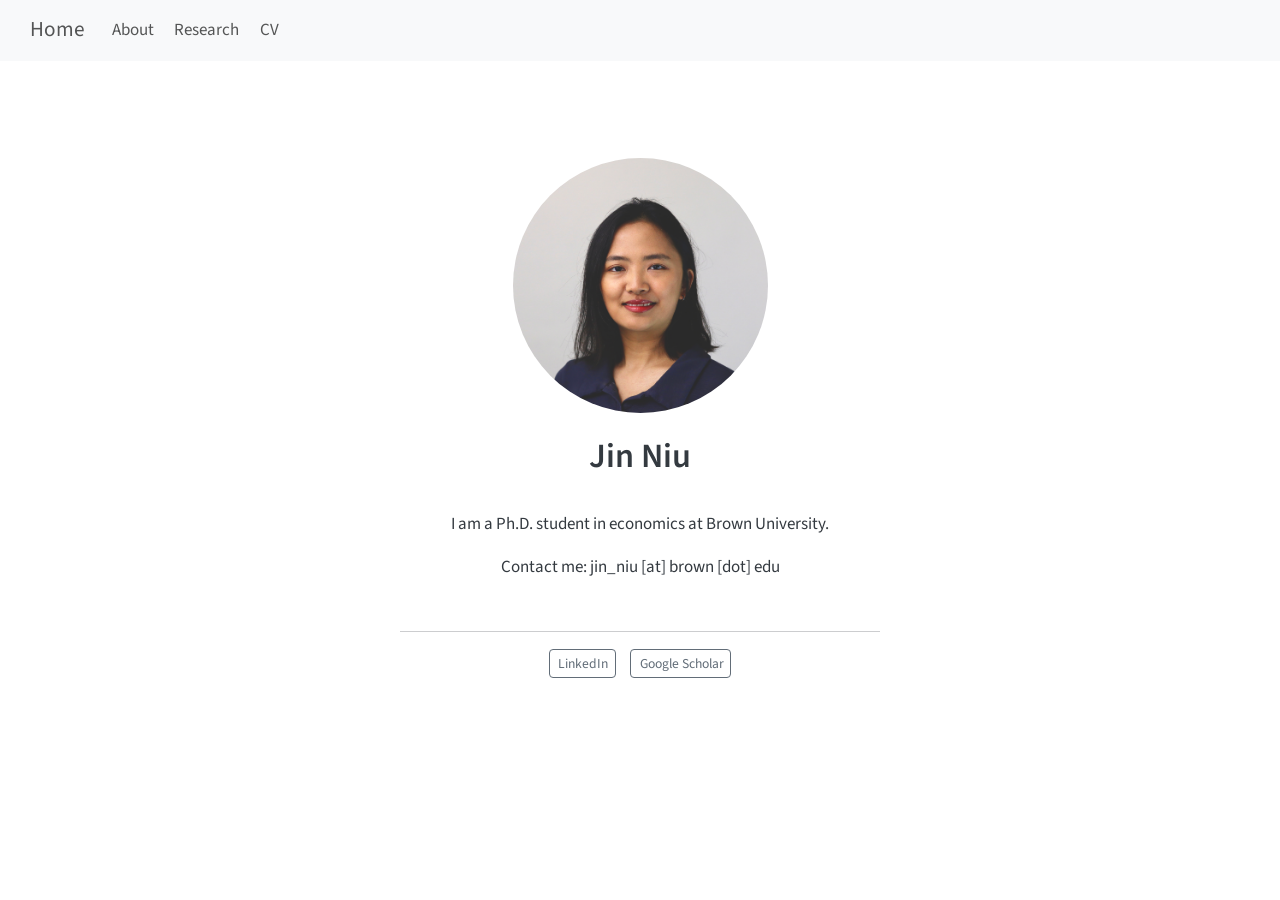
==== docs/index.html @ 079ee591 "manually added this one line into index.html of favicon" ====
<!DOCTYPE html>
<html xmlns="http://www.w3.org/1999/xhtml" lang="en" xml:lang="en"><head>

<meta charset="utf-8">
<meta name="generator" content="quarto-1.4.551">

<meta name="viewport" content="width=device-width, initial-scale=1.0, user-scalable=yes">


<title>Home - Jin Niu</title>
<style>
code{white-space: pre-wrap;}
span.smallcaps{font-variant: small-caps;}
div.columns{display: flex; gap: min(4vw, 1.5em);}
div.column{flex: auto; overflow-x: auto;}
div.hanging-indent{margin-left: 1.5em; text-indent: -1.5em;}
ul.task-list{list-style: none;}
ul.task-list li input[type="checkbox"] {
  width: 0.8em;
  margin: 0 0.8em 0.2em -1em; /* quarto-specific, see https://github.com/quarto-dev/quarto-cli/issues/4556 */ 
  vertical-align: middle;
}
</style>


<script src="site_libs/quarto-nav/quarto-nav.js"></script>
<script src="site_libs/quarto-nav/headroom.min.js"></script>
<script src="site_libs/clipboard/clipboard.min.js"></script>
<script src="site_libs/quarto-search/autocomplete.umd.js"></script>
<script src="site_libs/quarto-search/fuse.min.js"></script>
<script src="site_libs/quarto-search/quarto-search.js"></script>
<meta name="quarto:offset" content="./">
<link href="./favicon.png" rel="icon" type="image/png">
<script src="site_libs/quarto-html/quarto.js"></script>
<script src="site_libs/quarto-html/popper.min.js"></script>
<script src="site_libs/quarto-html/tippy.umd.min.js"></script>
<link href="site_libs/quarto-html/tippy.css" rel="stylesheet">
<link href="site_libs/quarto-html/quarto-syntax-highlighting.css" rel="stylesheet" id="quarto-text-highlighting-styles">
<script src="site_libs/bootstrap/bootstrap.min.js"></script>
<link href="site_libs/bootstrap/bootstrap-icons.css" rel="stylesheet">
<link href="site_libs/bootstrap/bootstrap.min.css" rel="stylesheet" id="quarto-bootstrap" data-mode="light">
<script id="quarto-search-options" type="application/json">{
  "location": "navbar",
  "copy-button": false,
  "collapse-after": 3,
  "panel-placement": "end",
  "type": "overlay",
  "limit": 50,
  "keyboard-shortcut": [
    "f",
    "/",
    "s"
  ],
  "show-item-context": false,
  "language": {
    "search-no-results-text": "No results",
    "search-matching-documents-text": "matching documents",
    "search-copy-link-title": "Copy link to search",
    "search-hide-matches-text": "Hide additional matches",
    "search-more-match-text": "more match in this document",
    "search-more-matches-text": "more matches in this document",
    "search-clear-button-title": "Clear",
    "search-text-placeholder": "",
    "search-detached-cancel-button-title": "Cancel",
    "search-submit-button-title": "Submit",
    "search-label": "Search"
  }
}</script>


<link rel="stylesheet" href="styles.css">
</head>

<body class="nav-fixed fullcontent">

<div id="quarto-search-results"></div>
  <header id="quarto-header" class="headroom fixed-top">
    <nav class="navbar navbar-expand-lg " data-bs-theme="dark">
      <div class="navbar-container container-fluid">
      <div class="navbar-brand-container mx-auto">
    <a class="navbar-brand" href="./index.html">
    <span class="navbar-title">Home</span>
    </a>
  </div>
            <div id="quarto-search" class="" title="Search"></div>
          <button class="navbar-toggler" type="button" data-bs-toggle="collapse" data-bs-target="#navbarCollapse" aria-controls="navbarCollapse" aria-expanded="false" aria-label="Toggle navigation" onclick="if (window.quartoToggleHeadroom) { window.quartoToggleHeadroom(); }">
  <span class="navbar-toggler-icon"></span>
</button>
          <div class="collapse navbar-collapse" id="navbarCollapse">
            <ul class="navbar-nav navbar-nav-scroll me-auto">
  <li class="nav-item">
    <a class="nav-link" href="./about.html"> 
<span class="menu-text">About</span></a>
  </li>  
  <li class="nav-item">
    <a class="nav-link" href="./research/index.html"> 
<span class="menu-text">Research</span></a>
  </li>  
  <li class="nav-item">
    <a class="nav-link" href="./cv.pdf"> 
<span class="menu-text">CV</span></a>
  </li>  
</ul>
          </div> <!-- /navcollapse -->
          <div class="quarto-navbar-tools">
</div>
      </div> <!-- /container-fluid -->
    </nav>
</header>
<!-- content -->
<div id="quarto-content" class="quarto-container page-columns page-rows-contents page-layout-article page-navbar">
<!-- sidebar -->
<!-- margin-sidebar -->
    
<!-- main -->
<div class="quarto-about-jolla content">
  <img src="profile.jpg" class="about-image
  round " style="height: 15em; width: 15em;">
 <header id="title-block-header" class="quarto-title-block default">
<div class="quarto-title">
<h1 class="title">Jin Niu</h1>
</div>
<div class="quarto-title-meta">
  </div>
</header><main class="content" id="quarto-document-content">
<p>I am a Ph.D.&nbsp;student in economics at Brown University.</p>
<p>Contact me: jin_niu [at] brown [dot] edu</p>


</main> 
  <hr class="about-sep">
   <div class="about-links">
  <a href="https://www.linkedin.com/in/jin-niu-4111a5205/" class="about-link" rel="" target="">
    <i class="bi bi-linkedin"></i>
     <span class="about-link-text">LinkedIn</span>
  </a>
  <a href="https://scholar.google.com" class="about-link" rel="" target="">
    <i class="bi bi-google"></i>
     <span class="about-link-text">Google Scholar</span>
  </a>
</div>
</div>
 <!-- /main -->
<script id="quarto-html-after-body" type="application/javascript">
window.document.addEventListener("DOMContentLoaded", function (event) {
  const toggleBodyColorMode = (bsSheetEl) => {
    const mode = bsSheetEl.getAttribute("data-mode");
    const bodyEl = window.document.querySelector("body");
    if (mode === "dark") {
      bodyEl.classList.add("quarto-dark");
      bodyEl.classList.remove("quarto-light");
    } else {
      bodyEl.classList.add("quarto-light");
      bodyEl.classList.remove("quarto-dark");
    }
  }
  const toggleBodyColorPrimary = () => {
    const bsSheetEl = window.document.querySelector("link#quarto-bootstrap");
    if (bsSheetEl) {
      toggleBodyColorMode(bsSheetEl);
    }
  }
  toggleBodyColorPrimary();  
  const isCodeAnnotation = (el) => {
    for (const clz of el.classList) {
      if (clz.startsWith('code-annotation-')) {                     
        return true;
      }
    }
    return false;
  }
  const clipboard = new window.ClipboardJS('.code-copy-button', {
    text: function(trigger) {
      const codeEl = trigger.previousElementSibling.cloneNode(true);
      for (const childEl of codeEl.children) {
        if (isCodeAnnotation(childEl)) {
          childEl.remove();
        }
      }
      return codeEl.innerText;
    }
  });
  clipboard.on('success', function(e) {
    // button target
    const button = e.trigger;
    // don't keep focus
    button.blur();
    // flash "checked"
    button.classList.add('code-copy-button-checked');
    var currentTitle = button.getAttribute("title");
    button.setAttribute("title", "Copied!");
    let tooltip;
    if (window.bootstrap) {
      button.setAttribute("data-bs-toggle", "tooltip");
      button.setAttribute("data-bs-placement", "left");
      button.setAttribute("data-bs-title", "Copied!");
      tooltip = new bootstrap.Tooltip(button, 
        { trigger: "manual", 
          customClass: "code-copy-button-tooltip",
          offset: [0, -8]});
      tooltip.show();    
    }
    setTimeout(function() {
      if (tooltip) {
        tooltip.hide();
        button.removeAttribute("data-bs-title");
        button.removeAttribute("data-bs-toggle");
        button.removeAttribute("data-bs-placement");
      }
      button.setAttribute("title", currentTitle);
      button.classList.remove('code-copy-button-checked');
    }, 1000);
    // clear code selection
    e.clearSelection();
  });
    var localhostRegex = new RegExp(/^(?:http|https):\/\/localhost\:?[0-9]*\//);
    var mailtoRegex = new RegExp(/^mailto:/);
      var filterRegex = new RegExp('/' + window.location.host + '/');
    var isInternal = (href) => {
        return filterRegex.test(href) || localhostRegex.test(href) || mailtoRegex.test(href);
    }
    // Inspect non-navigation links and adorn them if external
 	var links = window.document.querySelectorAll('a[href]:not(.nav-link):not(.navbar-brand):not(.toc-action):not(.sidebar-link):not(.sidebar-item-toggle):not(.pagination-link):not(.no-external):not([aria-hidden]):not(.dropdown-item):not(.quarto-navigation-tool)');
    for (var i=0; i<links.length; i++) {
      const link = links[i];
      if (!isInternal(link.href)) {
        // undo the damage that might have been done by quarto-nav.js in the case of
        // links that we want to consider external
        if (link.dataset.originalHref !== undefined) {
          link.href = link.dataset.originalHref;
        }
      }
    }
  function tippyHover(el, contentFn, onTriggerFn, onUntriggerFn) {
    const config = {
      allowHTML: true,
      maxWidth: 500,
      delay: 100,
      arrow: false,
      appendTo: function(el) {
          return el.parentElement;
      },
      interactive: true,
      interactiveBorder: 10,
      theme: 'quarto',
      placement: 'bottom-start',
    };
    if (contentFn) {
      config.content = contentFn;
    }
    if (onTriggerFn) {
      config.onTrigger = onTriggerFn;
    }
    if (onUntriggerFn) {
      config.onUntrigger = onUntriggerFn;
    }
    window.tippy(el, config); 
  }
  const noterefs = window.document.querySelectorAll('a[role="doc-noteref"]');
  for (var i=0; i<noterefs.length; i++) {
    const ref = noterefs[i];
    tippyHover(ref, function() {
      // use id or data attribute instead here
      let href = ref.getAttribute('data-footnote-href') || ref.getAttribute('href');
      try { href = new URL(href).hash; } catch {}
      const id = href.replace(/^#\/?/, "");
      const note = window.document.getElementById(id);
      if (note) {
        return note.innerHTML;
      } else {
        return "";
      }
    });
  }
  const xrefs = window.document.querySelectorAll('a.quarto-xref');
  const processXRef = (id, note) => {
    // Strip column container classes
    const stripColumnClz = (el) => {
      el.classList.remove("page-full", "page-columns");
      if (el.children) {
        for (const child of el.children) {
          stripColumnClz(child);
        }
      }
    }
    stripColumnClz(note)
    if (id === null || id.startsWith('sec-')) {
      // Special case sections, only their first couple elements
      const container = document.createElement("div");
      if (note.children && note.children.length > 2) {
        container.appendChild(note.children[0].cloneNode(true));
        for (let i = 1; i < note.children.length; i++) {
          const child = note.children[i];
          if (child.tagName === "P" && child.innerText === "") {
            continue;
          } else {
            container.appendChild(child.cloneNode(true));
            break;
          }
        }
        if (window.Quarto?.typesetMath) {
          window.Quarto.typesetMath(container);
        }
        return container.innerHTML
      } else {
        if (window.Quarto?.typesetMath) {
          window.Quarto.typesetMath(note);
        }
        return note.innerHTML;
      }
    } else {
      // Remove any anchor links if they are present
      const anchorLink = note.querySelector('a.anchorjs-link');
      if (anchorLink) {
        anchorLink.remove();
      }
      if (window.Quarto?.typesetMath) {
        window.Quarto.typesetMath(note);
      }
      // TODO in 1.5, we should make sure this works without a callout special case
      if (note.classList.contains("callout")) {
        return note.outerHTML;
      } else {
        return note.innerHTML;
      }
    }
  }
  for (var i=0; i<xrefs.length; i++) {
    const xref = xrefs[i];
    tippyHover(xref, undefined, function(instance) {
      instance.disable();
      let url = xref.getAttribute('href');
      let hash = undefined; 
      if (url.startsWith('#')) {
        hash = url;
      } else {
        try { hash = new URL(url).hash; } catch {}
      }
      if (hash) {
        const id = hash.replace(/^#\/?/, "");
        const note = window.document.getElementById(id);
        if (note !== null) {
          try {
            const html = processXRef(id, note.cloneNode(true));
            instance.setContent(html);
          } finally {
            instance.enable();
            instance.show();
          }
        } else {
          // See if we can fetch this
          fetch(url.split('#')[0])
          .then(res => res.text())
          .then(html => {
            const parser = new DOMParser();
            const htmlDoc = parser.parseFromString(html, "text/html");
            const note = htmlDoc.getElementById(id);
            if (note !== null) {
              const html = processXRef(id, note);
              instance.setContent(html);
            } 
          }).finally(() => {
            instance.enable();
            instance.show();
          });
        }
      } else {
        // See if we can fetch a full url (with no hash to target)
        // This is a special case and we should probably do some content thinning / targeting
        fetch(url)
        .then(res => res.text())
        .then(html => {
          const parser = new DOMParser();
          const htmlDoc = parser.parseFromString(html, "text/html");
          const note = htmlDoc.querySelector('main.content');
          if (note !== null) {
            // This should only happen for chapter cross references
            // (since there is no id in the URL)
            // remove the first header
            if (note.children.length > 0 && note.children[0].tagName === "HEADER") {
              note.children[0].remove();
            }
            const html = processXRef(null, note);
            instance.setContent(html);
          } 
        }).finally(() => {
          instance.enable();
          instance.show();
        });
      }
    }, function(instance) {
    });
  }
      let selectedAnnoteEl;
      const selectorForAnnotation = ( cell, annotation) => {
        let cellAttr = 'data-code-cell="' + cell + '"';
        let lineAttr = 'data-code-annotation="' +  annotation + '"';
        const selector = 'span[' + cellAttr + '][' + lineAttr + ']';
        return selector;
      }
      const selectCodeLines = (annoteEl) => {
        const doc = window.document;
        const targetCell = annoteEl.getAttribute("data-target-cell");
        const targetAnnotation = annoteEl.getAttribute("data-target-annotation");
        const annoteSpan = window.document.querySelector(selectorForAnnotation(targetCell, targetAnnotation));
        const lines = annoteSpan.getAttribute("data-code-lines").split(",");
        const lineIds = lines.map((line) => {
          return targetCell + "-" + line;
        })
        let top = null;
        let height = null;
        let parent = null;
        if (lineIds.length > 0) {
            //compute the position of the single el (top and bottom and make a div)
            const el = window.document.getElementById(lineIds[0]);
            top = el.offsetTop;
            height = el.offsetHeight;
            parent = el.parentElement.parentElement;
          if (lineIds.length > 1) {
            const lastEl = window.document.getElementById(lineIds[lineIds.length - 1]);
            const bottom = lastEl.offsetTop + lastEl.offsetHeight;
            height = bottom - top;
          }
          if (top !== null && height !== null && parent !== null) {
            // cook up a div (if necessary) and position it 
            let div = window.document.getElementById("code-annotation-line-highlight");
            if (div === null) {
              div = window.document.createElement("div");
              div.setAttribute("id", "code-annotation-line-highlight");
              div.style.position = 'absolute';
              parent.appendChild(div);
            }
            div.style.top = top - 2 + "px";
            div.style.height = height + 4 + "px";
            div.style.left = 0;
            let gutterDiv = window.document.getElementById("code-annotation-line-highlight-gutter");
            if (gutterDiv === null) {
              gutterDiv = window.document.createElement("div");
              gutterDiv.setAttribute("id", "code-annotation-line-highlight-gutter");
              gutterDiv.style.position = 'absolute';
              const codeCell = window.document.getElementById(targetCell);
              const gutter = codeCell.querySelector('.code-annotation-gutter');
              gutter.appendChild(gutterDiv);
            }
            gutterDiv.style.top = top - 2 + "px";
            gutterDiv.style.height = height + 4 + "px";
          }
          selectedAnnoteEl = annoteEl;
        }
      };
      const unselectCodeLines = () => {
        const elementsIds = ["code-annotation-line-highlight", "code-annotation-line-highlight-gutter"];
        elementsIds.forEach((elId) => {
          const div = window.document.getElementById(elId);
          if (div) {
            div.remove();
          }
        });
        selectedAnnoteEl = undefined;
      };
        // Handle positioning of the toggle
    window.addEventListener(
      "resize",
      throttle(() => {
        elRect = undefined;
        if (selectedAnnoteEl) {
          selectCodeLines(selectedAnnoteEl);
        }
      }, 10)
    );
    function throttle(fn, ms) {
    let throttle = false;
    let timer;
      return (...args) => {
        if(!throttle) { // first call gets through
            fn.apply(this, args);
            throttle = true;
        } else { // all the others get throttled
            if(timer) clearTimeout(timer); // cancel #2
            timer = setTimeout(() => {
              fn.apply(this, args);
              timer = throttle = false;
            }, ms);
        }
      };
    }
      // Attach click handler to the DT
      const annoteDls = window.document.querySelectorAll('dt[data-target-cell]');
      for (const annoteDlNode of annoteDls) {
        annoteDlNode.addEventListener('click', (event) => {
          const clickedEl = event.target;
          if (clickedEl !== selectedAnnoteEl) {
            unselectCodeLines();
            const activeEl = window.document.querySelector('dt[data-target-cell].code-annotation-active');
            if (activeEl) {
              activeEl.classList.remove('code-annotation-active');
            }
            selectCodeLines(clickedEl);
            clickedEl.classList.add('code-annotation-active');
          } else {
            // Unselect the line
            unselectCodeLines();
            clickedEl.classList.remove('code-annotation-active');
          }
        });
      }
  const findCites = (el) => {
    const parentEl = el.parentElement;
    if (parentEl) {
      const cites = parentEl.dataset.cites;
      if (cites) {
        return {
          el,
          cites: cites.split(' ')
        };
      } else {
        return findCites(el.parentElement)
      }
    } else {
      return undefined;
    }
  };
  var bibliorefs = window.document.querySelectorAll('a[role="doc-biblioref"]');
  for (var i=0; i<bibliorefs.length; i++) {
    const ref = bibliorefs[i];
    const citeInfo = findCites(ref);
    if (citeInfo) {
      tippyHover(citeInfo.el, function() {
        var popup = window.document.createElement('div');
        citeInfo.cites.forEach(function(cite) {
          var citeDiv = window.document.createElement('div');
          citeDiv.classList.add('hanging-indent');
          citeDiv.classList.add('csl-entry');
          var biblioDiv = window.document.getElementById('ref-' + cite);
          if (biblioDiv) {
            citeDiv.innerHTML = biblioDiv.innerHTML;
          }
          popup.appendChild(citeDiv);
        });
        return popup.innerHTML;
      });
    }
  }
});
</script>
</div> <!-- /content -->




</body></html>
---- docs/site_libs/quarto-html/tippy.css ----
.tippy-box[data-animation=fade][data-state=hidden]{opacity:0}[data-tippy-root]{max-width:calc(100vw - 10px)}.tippy-box{position:relative;background-color:#333;color:#fff;border-radius:4px;font-size:14px;line-height:1.4;white-space:normal;outline:0;transition-property:transform,visibility,opacity}.tippy-box[data-placement^=top]>.tippy-arrow{bottom:0}.tippy-box[data-placement^=top]>.tippy-arrow:before{bottom:-7px;left:0;border-width:8px 8px 0;border-top-color:initial;transform-origin:center top}.tippy-box[data-placement^=bottom]>.tippy-arrow{top:0}.tippy-box[data-placement^=bottom]>.tippy-arrow:before{top:-7px;left:0;border-width:0 8px 8px;border-bottom-color:initial;transform-origin:center bottom}.tippy-box[data-placement^=left]>.tippy-arrow{right:0}.tippy-box[data-placement^=left]>.tippy-arrow:before{border-width:8px 0 8px 8px;border-left-color:initial;right:-7px;transform-origin:center left}.tippy-box[data-placement^=right]>.tippy-arrow{left:0}.tippy-box[data-placement^=right]>.tippy-arrow:before{left:-7px;border-width:8px 8px 8px 0;border-right-color:initial;transform-origin:center right}.tippy-box[data-inertia][data-state=visible]{transition-timing-function:cubic-bezier(.54,1.5,.38,1.11)}.tippy-arrow{width:16px;height:16px;color:#333}.tippy-arrow:before{content:"";position:absolute;border-color:transparent;border-style:solid}.tippy-content{position:relative;padding:5px 9px;z-index:1}
---- docs/site_libs/quarto-html/quarto-syntax-highlighting.css ----
/* quarto syntax highlight colors */
:root {
  --quarto-hl-ot-color: #003B4F;
  --quarto-hl-at-color: #657422;
  --quarto-hl-ss-color: #20794D;
  --quarto-hl-an-color: #5E5E5E;
  --quarto-hl-fu-color: #4758AB;
  --quarto-hl-st-color: #20794D;
  --quarto-hl-cf-color: #003B4F;
  --quarto-hl-op-color: #5E5E5E;
  --quarto-hl-er-color: #AD0000;
  --quarto-hl-bn-color: #AD0000;
  --quarto-hl-al-color: #AD0000;
  --quarto-hl-va-color: #111111;
  --quarto-hl-bu-color: inherit;
  --quarto-hl-ex-color: inherit;
  --quarto-hl-pp-color: #AD0000;
  --quarto-hl-in-color: #5E5E5E;
  --quarto-hl-vs-color: #20794D;
  --quarto-hl-wa-color: #5E5E5E;
  --quarto-hl-do-color: #5E5E5E;
  --quarto-hl-im-color: #00769E;
  --quarto-hl-ch-color: #20794D;
  --quarto-hl-dt-color: #AD0000;
  --quarto-hl-fl-color: #AD0000;
  --quarto-hl-co-color: #5E5E5E;
  --quarto-hl-cv-color: #5E5E5E;
  --quarto-hl-cn-color: #8f5902;
  --quarto-hl-sc-color: #5E5E5E;
  --quarto-hl-dv-color: #AD0000;
  --quarto-hl-kw-color: #003B4F;
}

/* other quarto variables */
:root {
  --quarto-font-monospace: SFMono-Regular, Menlo, Monaco, Consolas, "Liberation Mono", "Courier New", monospace;
}

pre > code.sourceCode > span {
  color: #003B4F;
}

code span {
  color: #003B4F;
}

code.sourceCode > span {
  color: #003B4F;
}

div.sourceCode,
div.sourceCode pre.sourceCode {
  color: #003B4F;
}

code span.ot {
  color: #003B4F;
  font-style: inherit;
}

code span.at {
  color: #657422;
  font-style: inherit;
}

code span.ss {
  color: #20794D;
  font-style: inherit;
}

code span.an {
  color: #5E5E5E;
  font-style: inherit;
}

code span.fu {
  color: #4758AB;
  font-style: inherit;
}

code span.st {
  color: #20794D;
  font-style: inherit;
}

code span.cf {
  color: #003B4F;
  font-style: inherit;
}

code span.op {
  color: #5E5E5E;
  font-style: inherit;
}

code span.er {
  color: #AD0000;
  font-style: inherit;
}

code span.bn {
  color: #AD0000;
  font-style: inherit;
}

code span.al {
  color: #AD0000;
  font-style: inherit;
}

code span.va {
  color: #111111;
  font-style: inherit;
}

code span.bu {
  font-style: inherit;
}

code span.ex {
  font-style: inherit;
}

code span.pp {
  color: #AD0000;
  font-style: inherit;
}

code span.in {
  color: #5E5E5E;
  font-style: inherit;
}

code span.vs {
  color: #20794D;
  font-style: inherit;
}

code span.wa {
  color: #5E5E5E;
  font-style: italic;
}

code span.do {
  color: #5E5E5E;
  font-style: italic;
}

code span.im {
  color: #00769E;
  font-style: inherit;
}

code span.ch {
  color: #20794D;
  font-style: inherit;
}

code span.dt {
  color: #AD0000;
  font-style: inherit;
}

code span.fl {
  color: #AD0000;
  font-style: inherit;
}

code span.co {
  color: #5E5E5E;
  font-style: inherit;
}

code span.cv {
  color: #5E5E5E;
  font-style: italic;
}

code span.cn {
  color: #8f5902;
  font-style: inherit;
}

code span.sc {
  color: #5E5E5E;
  font-style: inherit;
}

code span.dv {
  color: #AD0000;
  font-style: inherit;
}

code span.kw {
  color: #003B4F;
  font-style: inherit;
}

.prevent-inlining {
  content: "</";
}

/*# sourceMappingURL=debc5d5d77c3f9108843748ff7464032.css.map */
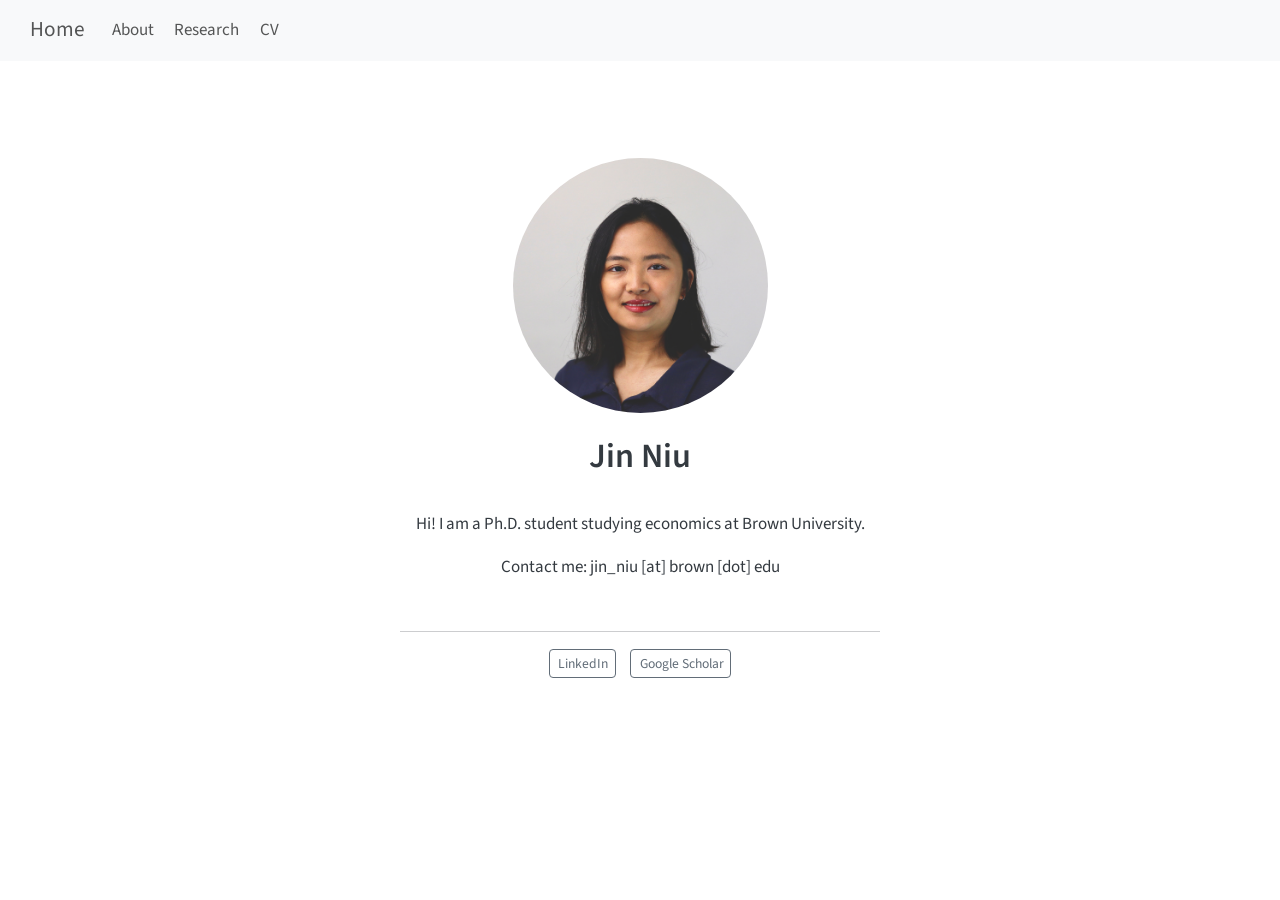
==== commit ae3ec5de: "Render site index" ====
--- a/docs/index.html
+++ b/docs/index.html
@@ -123,7 +123,7 @@
 <div class="quarto-title-meta">
   </div>
 </header><main class="content" id="quarto-document-content">
-<p>I am a Ph.D.&nbsp;student in economics at Brown University.</p>
+<p>Hi! I am a Ph.D.&nbsp;student studying economics at Brown University.</p>
 <p>Contact me: jin_niu [at] brown [dot] edu</p>
 
 
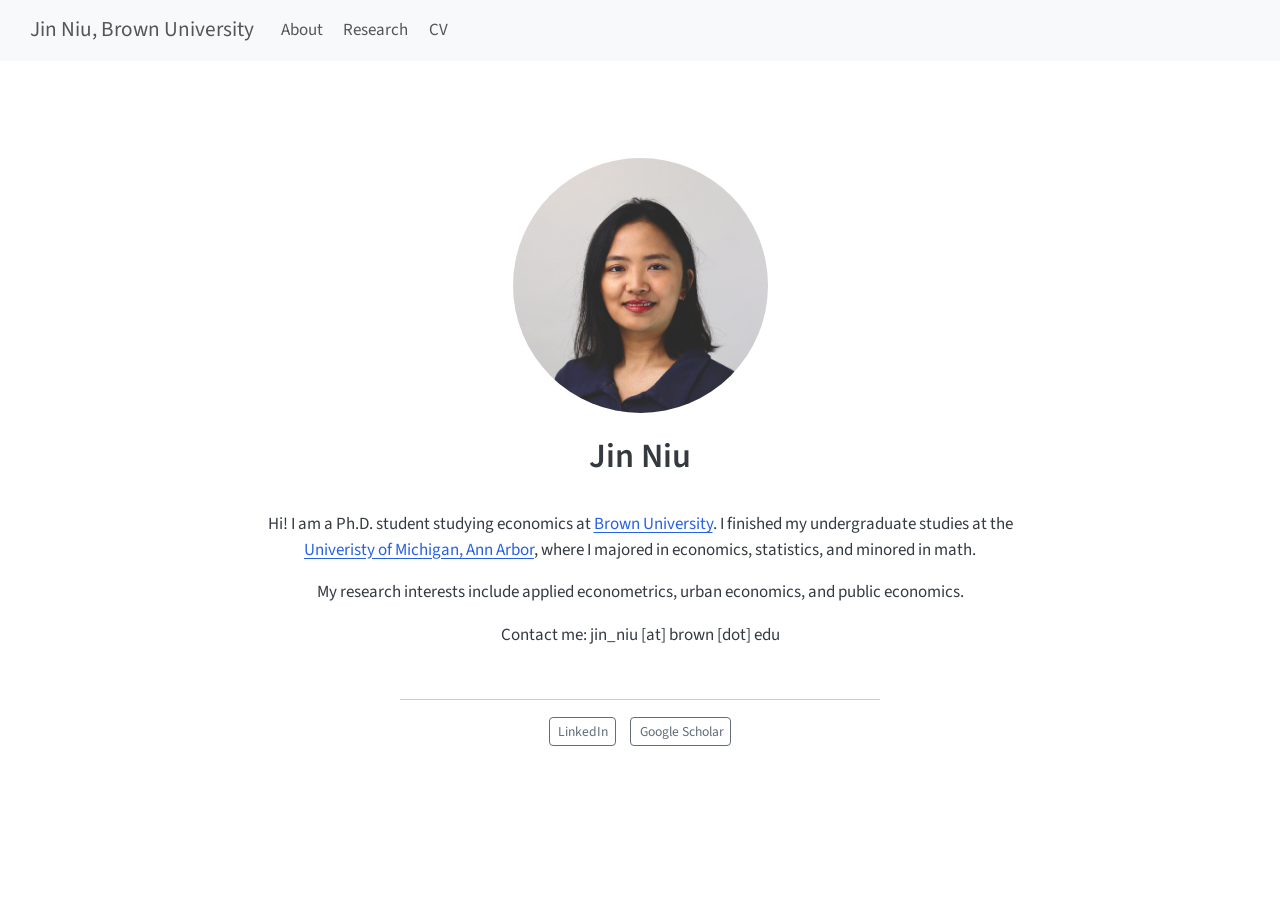
==== commit cee83b9a: "add google verification" ====
--- a/docs/index.html
+++ b/docs/index.html
@@ -7,7 +7,7 @@
 <meta name="viewport" content="width=device-width, initial-scale=1.0, user-scalable=yes">
 
 
-<title>Home - Jin Niu</title>
+<title>Jin Niu, Brown University - Jin Niu</title>
 <style>
 code{white-space: pre-wrap;}
 span.smallcaps{font-variant: small-caps;}
@@ -79,7 +79,7 @@
       <div class="navbar-container container-fluid">
       <div class="navbar-brand-container mx-auto">
     <a class="navbar-brand" href="./index.html">
-    <span class="navbar-title">Home</span>
+    <span class="navbar-title">Jin Niu, Brown University</span>
     </a>
   </div>
             <div id="quarto-search" class="" title="Search"></div>
@@ -97,7 +97,7 @@
 <span class="menu-text">Research</span></a>
   </li>  
   <li class="nav-item">
-    <a class="nav-link" href="./cv.pdf"> 
+    <a class="nav-link" href="./CV_Niu_2026.pdf"> 
 <span class="menu-text">CV</span></a>
   </li>  
 </ul>
@@ -123,7 +123,8 @@
 <div class="quarto-title-meta">
   </div>
 </header><main class="content" id="quarto-document-content">
-<p>Hi! I am a Ph.D.&nbsp;student studying economics at Brown University.</p>
+<p>Hi! I am a Ph.D.&nbsp;student studying economics at <a href="https://economics.brown.edu/">Brown University</a>. I finished my undergraduate studies at the <a href="https://umich.edu/">Univeristy of Michigan, Ann Arbor</a>, where I majored in economics, statistics, and minored in math.</p>
+<p>My research interests include applied econometrics, urban economics, and public economics.</p>
 <p>Contact me: jin_niu [at] brown [dot] edu</p>
 
 
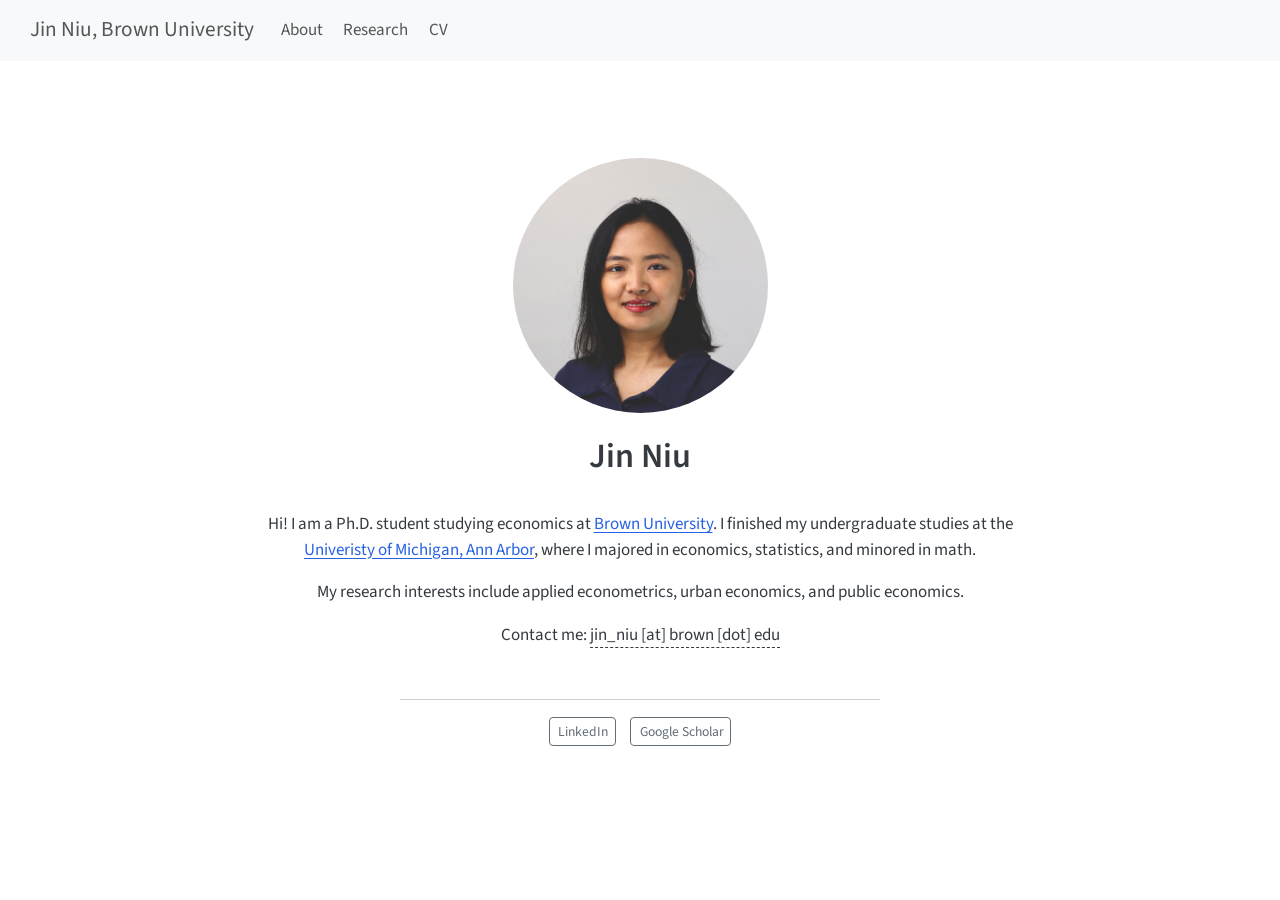
==== commit f56259f2: "added google scholar link, and copy on click for email" ====
--- a/docs/index.html
+++ b/docs/index.html
@@ -125,7 +125,7 @@
 </header><main class="content" id="quarto-document-content">
 <p>Hi! I am a Ph.D.&nbsp;student studying economics at <a href="https://economics.brown.edu/">Brown University</a>. I finished my undergraduate studies at the <a href="https://umich.edu/">Univeristy of Michigan, Ann Arbor</a>, where I majored in economics, statistics, and minored in math.</p>
 <p>My research interests include applied econometrics, urban economics, and public economics.</p>
-<p>Contact me: jin_niu [at] brown [dot] edu</p>
+<p>Contact me: <span class="copy-text" data-copy="jin_niu@brown.edu" title="Click to copy"> jin_niu [at] brown [dot] edu </span></p>
 
 
 </main> 
@@ -135,13 +135,25 @@
     <i class="bi bi-linkedin"></i>
      <span class="about-link-text">LinkedIn</span>
   </a>
-  <a href="https://scholar.google.com" class="about-link" rel="" target="">
+  <a href="https://scholar.google.com/citations?hl=en&amp;user=C0kCsrgAAAAJ" class="about-link" rel="" target="">
     <i class="bi bi-google"></i>
      <span class="about-link-text">Google Scholar</span>
   </a>
 </div>
 </div>
  <!-- /main -->
+<!-- copy-on-click for my email -->
+<script>
+document.querySelectorAll('.copy-text').forEach(el => {
+  el.addEventListener('click', () => {
+    const text = el.dataset.copy || el.textContent;
+    navigator.clipboard.writeText(text).then(() => {
+      el.classList.add('copied');
+      setTimeout(() => el.classList.remove('copied'), 2000);
+    });
+  });
+});
+</script>
 <script id="quarto-html-after-body" type="application/javascript">
 window.document.addEventListener("DOMContentLoaded", function (event) {
   const toggleBodyColorMode = (bsSheetEl) => {
--- a/docs/styles.css
+++ b/docs/styles.css
@@ -0,0 +1,17 @@
+/* css styles */
+
+/* for auto copy email address */
+/* for auto copy email address */
+.copy-text {
+  cursor: pointer;
+  border-bottom: 1px dashed currentColor;
+  transition: opacity 0.2s;
+}
+.copy-text:hover {
+  opacity: 0.7;
+}
+.copy-text.copied::after {
+  content: " ✓ copied!";
+  font-size: 0.85em;
+  color: green;
+}
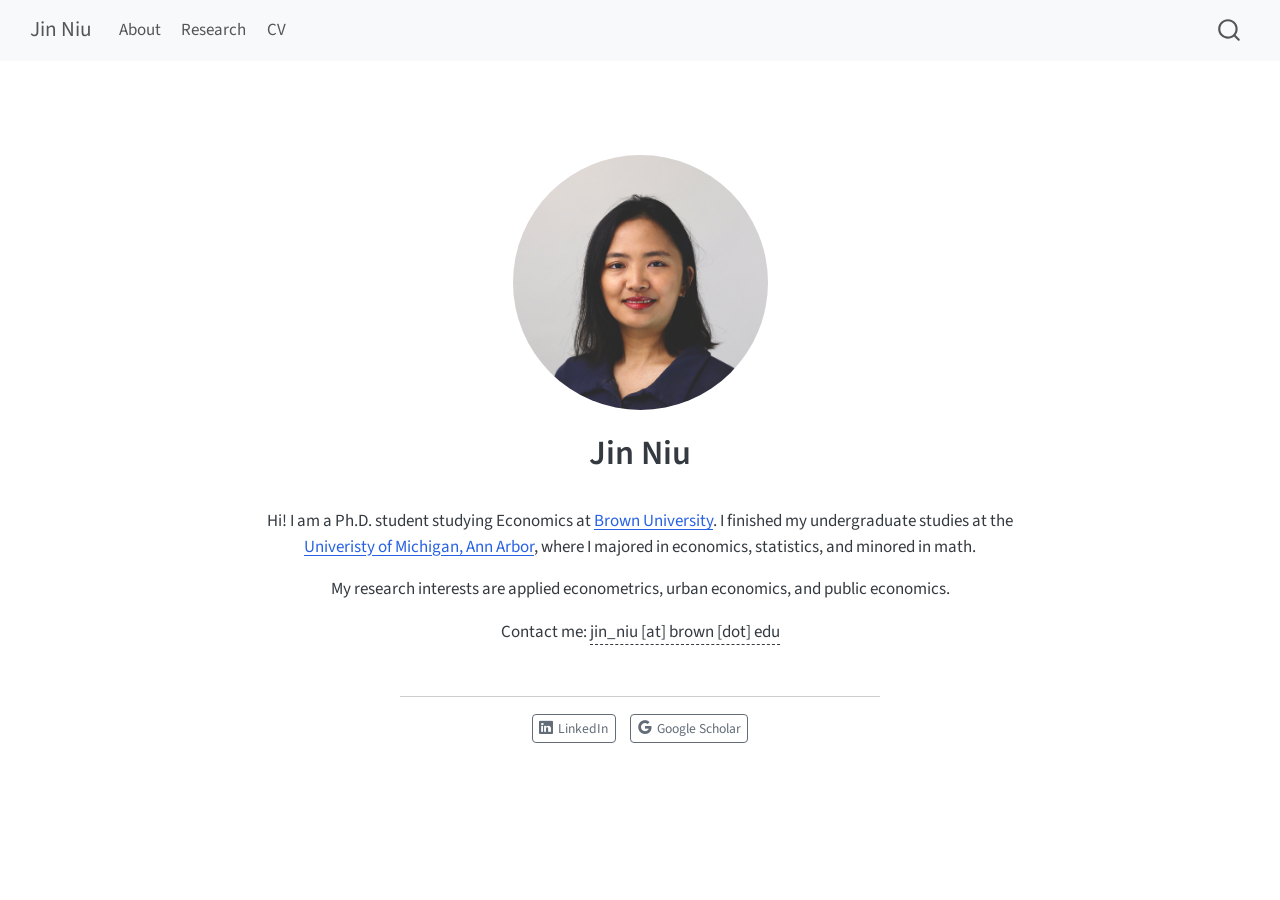
==== commit 2e782915: "modified my title to Jin Niu" ====
--- a/docs/index.html
+++ b/docs/index.html
@@ -2,13 +2,16 @@
 <html xmlns="http://www.w3.org/1999/xhtml" lang="en" xml:lang="en"><head>
 
 <meta charset="utf-8">
-<meta name="generator" content="quarto-1.4.551">
+<meta name="generator" content="quarto-1.9.37">
 
 <meta name="viewport" content="width=device-width, initial-scale=1.0, user-scalable=yes">
 
 
-<title>Jin Niu, Brown University - Jin Niu</title>
+<title>Jin Niu</title>
 <style>
+/* Default styles provided by pandoc.
+** See https://pandoc.org/MANUAL.html#variables-for-html for config info.
+*/
 code{white-space: pre-wrap;}
 span.smallcaps{font-variant: small-caps;}
 div.columns{display: flex; gap: min(4vw, 1.5em);}
@@ -31,14 +34,15 @@
 <script src="site_libs/quarto-search/quarto-search.js"></script>
 <meta name="quarto:offset" content="./">
 <link href="./favicon.png" rel="icon" type="image/png">
-<script src="site_libs/quarto-html/quarto.js"></script>
+<script src="site_libs/quarto-html/quarto.js" type="module"></script>
+<script src="site_libs/quarto-html/tabsets/tabsets.js" type="module"></script>
 <script src="site_libs/quarto-html/popper.min.js"></script>
 <script src="site_libs/quarto-html/tippy.umd.min.js"></script>
 <link href="site_libs/quarto-html/tippy.css" rel="stylesheet">
-<link href="site_libs/quarto-html/quarto-syntax-highlighting.css" rel="stylesheet" id="quarto-text-highlighting-styles">
+<link href="site_libs/quarto-html/quarto-syntax-highlighting-7f8f88aac4f3542376d5c11b86a4c14d.css" rel="stylesheet" id="quarto-text-highlighting-styles">
 <script src="site_libs/bootstrap/bootstrap.min.js"></script>
 <link href="site_libs/bootstrap/bootstrap-icons.css" rel="stylesheet">
-<link href="site_libs/bootstrap/bootstrap.min.css" rel="stylesheet" id="quarto-bootstrap" data-mode="light">
+<link href="site_libs/bootstrap/bootstrap-158031087360bce0ff56dc785ce39e06.min.css" rel="stylesheet" append-hash="true" id="quarto-bootstrap" data-mode="light">
 <script id="quarto-search-options" type="application/json">{
   "location": "navbar",
   "copy-button": false,
@@ -71,7 +75,7 @@
 <link rel="stylesheet" href="styles.css">
 </head>
 
-<body class="nav-fixed fullcontent">
+<body class="nav-fixed fullcontent quarto-light">
 
 <div id="quarto-search-results"></div>
   <header id="quarto-header" class="headroom fixed-top">
@@ -79,11 +83,11 @@
       <div class="navbar-container container-fluid">
       <div class="navbar-brand-container mx-auto">
     <a class="navbar-brand" href="./index.html">
-    <span class="navbar-title">Jin Niu, Brown University</span>
+    <span class="navbar-title">Jin Niu</span>
     </a>
   </div>
             <div id="quarto-search" class="" title="Search"></div>
-          <button class="navbar-toggler" type="button" data-bs-toggle="collapse" data-bs-target="#navbarCollapse" aria-controls="navbarCollapse" aria-expanded="false" aria-label="Toggle navigation" onclick="if (window.quartoToggleHeadroom) { window.quartoToggleHeadroom(); }">
+          <button class="navbar-toggler" type="button" data-bs-toggle="collapse" data-bs-target="#navbarCollapse" aria-controls="navbarCollapse" role="menu" aria-expanded="false" aria-label="Toggle navigation" onclick="if (window.quartoToggleHeadroom) { window.quartoToggleHeadroom(); }">
   <span class="navbar-toggler-icon"></span>
 </button>
           <div class="collapse navbar-collapse" id="navbarCollapse">
@@ -102,7 +106,7 @@
   </li>  
 </ul>
           </div> <!-- /navcollapse -->
-          <div class="quarto-navbar-tools">
+            <div class="quarto-navbar-tools">
 </div>
       </div> <!-- /container-fluid -->
     </nav>
@@ -113,7 +117,7 @@
 <!-- margin-sidebar -->
     
 <!-- main -->
-<div class="quarto-about-jolla content">
+<div class="quarto-about-jolla">
   <img src="profile.jpg" class="about-image
   round " style="height: 15em; width: 15em;">
  <header id="title-block-header" class="quarto-title-block default">
@@ -123,8 +127,8 @@
 <div class="quarto-title-meta">
   </div>
 </header><main class="content" id="quarto-document-content">
-<p>Hi! I am a Ph.D.&nbsp;student studying economics at <a href="https://economics.brown.edu/">Brown University</a>. I finished my undergraduate studies at the <a href="https://umich.edu/">Univeristy of Michigan, Ann Arbor</a>, where I majored in economics, statistics, and minored in math.</p>
-<p>My research interests include applied econometrics, urban economics, and public economics.</p>
+<p>Hi! I am a Ph.D.&nbsp;student studying Economics at <a href="https://economics.brown.edu/">Brown University</a>. I finished my undergraduate studies at the <a href="https://umich.edu/">Univeristy of Michigan, Ann Arbor</a>, where I majored in economics, statistics, and minored in math.</p>
+<p>My research interests are applied econometrics, urban economics, and public economics.</p>
 <p>Contact me: <span class="copy-text" data-copy="jin_niu@brown.edu" title="Click to copy"> jin_niu [at] brown [dot] edu </span></p>
 
 
@@ -155,36 +159,51 @@
 });
 </script>
 <script id="quarto-html-after-body" type="application/javascript">
-window.document.addEventListener("DOMContentLoaded", function (event) {
-  const toggleBodyColorMode = (bsSheetEl) => {
-    const mode = bsSheetEl.getAttribute("data-mode");
-    const bodyEl = window.document.querySelector("body");
-    if (mode === "dark") {
-      bodyEl.classList.add("quarto-dark");
-      bodyEl.classList.remove("quarto-light");
-    } else {
-      bodyEl.classList.add("quarto-light");
-      bodyEl.classList.remove("quarto-dark");
-    }
-  }
-  const toggleBodyColorPrimary = () => {
-    const bsSheetEl = window.document.querySelector("link#quarto-bootstrap");
-    if (bsSheetEl) {
-      toggleBodyColorMode(bsSheetEl);
-    }
-  }
-  toggleBodyColorPrimary();  
-  const isCodeAnnotation = (el) => {
-    for (const clz of el.classList) {
-      if (clz.startsWith('code-annotation-')) {                     
-        return true;
-      }
-    }
-    return false;
-  }
-  const clipboard = new window.ClipboardJS('.code-copy-button', {
-    text: function(trigger) {
-      const codeEl = trigger.previousElementSibling.cloneNode(true);
+  window.document.addEventListener("DOMContentLoaded", function (event) {
+    const isCodeAnnotation = (el) => {
+      for (const clz of el.classList) {
+        if (clz.startsWith('code-annotation-')) {                     
+          return true;
+        }
+      }
+      return false;
+    }
+    const onCopySuccess = function(e) {
+      // button target
+      const button = e.trigger;
+      // don't keep focus
+      button.blur();
+      // flash "checked"
+      button.classList.add('code-copy-button-checked');
+      var currentTitle = button.getAttribute("title");
+      button.setAttribute("title", "Copied!");
+      let tooltip;
+      if (window.bootstrap) {
+        button.setAttribute("data-bs-toggle", "tooltip");
+        button.setAttribute("data-bs-placement", "left");
+        button.setAttribute("data-bs-title", "Copied!");
+        tooltip = new bootstrap.Tooltip(button, 
+          { trigger: "manual", 
+            customClass: "code-copy-button-tooltip",
+            offset: [0, -8]});
+        tooltip.show();    
+      }
+      setTimeout(function() {
+        if (tooltip) {
+          tooltip.hide();
+          button.removeAttribute("data-bs-title");
+          button.removeAttribute("data-bs-toggle");
+          button.removeAttribute("data-bs-placement");
+        }
+        button.setAttribute("title", currentTitle);
+        button.classList.remove('code-copy-button-checked');
+      }, 1000);
+      // clear code selection
+      e.clearSelection();
+    }
+    const getTextToCopy = function(trigger) {
+      const outerScaffold = trigger.parentElement.cloneNode(true);
+      const codeEl = outerScaffold.querySelector('code');
       for (const childEl of codeEl.children) {
         if (isCodeAnnotation(childEl)) {
           childEl.remove();
@@ -192,184 +211,184 @@
       }
       return codeEl.innerText;
     }
-  });
-  clipboard.on('success', function(e) {
-    // button target
-    const button = e.trigger;
-    // don't keep focus
-    button.blur();
-    // flash "checked"
-    button.classList.add('code-copy-button-checked');
-    var currentTitle = button.getAttribute("title");
-    button.setAttribute("title", "Copied!");
-    let tooltip;
-    if (window.bootstrap) {
-      button.setAttribute("data-bs-toggle", "tooltip");
-      button.setAttribute("data-bs-placement", "left");
-      button.setAttribute("data-bs-title", "Copied!");
-      tooltip = new bootstrap.Tooltip(button, 
-        { trigger: "manual", 
-          customClass: "code-copy-button-tooltip",
-          offset: [0, -8]});
-      tooltip.show();    
-    }
-    setTimeout(function() {
-      if (tooltip) {
-        tooltip.hide();
-        button.removeAttribute("data-bs-title");
-        button.removeAttribute("data-bs-toggle");
-        button.removeAttribute("data-bs-placement");
-      }
-      button.setAttribute("title", currentTitle);
-      button.classList.remove('code-copy-button-checked');
-    }, 1000);
-    // clear code selection
-    e.clearSelection();
-  });
-    var localhostRegex = new RegExp(/^(?:http|https):\/\/localhost\:?[0-9]*\//);
-    var mailtoRegex = new RegExp(/^mailto:/);
-      var filterRegex = new RegExp('/' + window.location.host + '/');
-    var isInternal = (href) => {
-        return filterRegex.test(href) || localhostRegex.test(href) || mailtoRegex.test(href);
-    }
-    // Inspect non-navigation links and adorn them if external
- 	var links = window.document.querySelectorAll('a[href]:not(.nav-link):not(.navbar-brand):not(.toc-action):not(.sidebar-link):not(.sidebar-item-toggle):not(.pagination-link):not(.no-external):not([aria-hidden]):not(.dropdown-item):not(.quarto-navigation-tool)');
-    for (var i=0; i<links.length; i++) {
-      const link = links[i];
-      if (!isInternal(link.href)) {
-        // undo the damage that might have been done by quarto-nav.js in the case of
-        // links that we want to consider external
-        if (link.dataset.originalHref !== undefined) {
-          link.href = link.dataset.originalHref;
-        }
-      }
-    }
-  function tippyHover(el, contentFn, onTriggerFn, onUntriggerFn) {
-    const config = {
-      allowHTML: true,
-      maxWidth: 500,
-      delay: 100,
-      arrow: false,
-      appendTo: function(el) {
-          return el.parentElement;
-      },
-      interactive: true,
-      interactiveBorder: 10,
-      theme: 'quarto',
-      placement: 'bottom-start',
-    };
-    if (contentFn) {
-      config.content = contentFn;
-    }
-    if (onTriggerFn) {
-      config.onTrigger = onTriggerFn;
-    }
-    if (onUntriggerFn) {
-      config.onUntrigger = onUntriggerFn;
-    }
-    window.tippy(el, config); 
-  }
-  const noterefs = window.document.querySelectorAll('a[role="doc-noteref"]');
-  for (var i=0; i<noterefs.length; i++) {
-    const ref = noterefs[i];
-    tippyHover(ref, function() {
-      // use id or data attribute instead here
-      let href = ref.getAttribute('data-footnote-href') || ref.getAttribute('href');
-      try { href = new URL(href).hash; } catch {}
-      const id = href.replace(/^#\/?/, "");
-      const note = window.document.getElementById(id);
-      if (note) {
-        return note.innerHTML;
+    const clipboard = new window.ClipboardJS('.code-copy-button:not([data-in-quarto-modal])', {
+      text: getTextToCopy
+    });
+    clipboard.on('success', onCopySuccess);
+    if (window.document.getElementById('quarto-embedded-source-code-modal')) {
+      const clipboardModal = new window.ClipboardJS('.code-copy-button[data-in-quarto-modal]', {
+        text: getTextToCopy,
+        container: window.document.getElementById('quarto-embedded-source-code-modal')
+      });
+      clipboardModal.on('success', onCopySuccess);
+    }
+      var localhostRegex = new RegExp(/^(?:http|https):\/\/localhost\:?[0-9]*\//);
+      var mailtoRegex = new RegExp(/^mailto:/);
+        var filterRegex = new RegExp('/' + window.location.host + '/');
+      var isInternal = (href) => {
+          return filterRegex.test(href) || localhostRegex.test(href) || mailtoRegex.test(href);
+      }
+      // Inspect non-navigation links and adorn them if external
+     var links = window.document.querySelectorAll('a[href]:not(.nav-link):not(.navbar-brand):not(.toc-action):not(.sidebar-link):not(.sidebar-item-toggle):not(.pagination-link):not(.no-external):not([aria-hidden]):not(.dropdown-item):not(.quarto-navigation-tool):not(.about-link)');
+      for (var i=0; i<links.length; i++) {
+        const link = links[i];
+        if (!isInternal(link.href)) {
+          // undo the damage that might have been done by quarto-nav.js in the case of
+          // links that we want to consider external
+          if (link.dataset.originalHref !== undefined) {
+            link.href = link.dataset.originalHref;
+          }
+        }
+      }
+    function tippyHover(el, contentFn, onTriggerFn, onUntriggerFn) {
+      const config = {
+        allowHTML: true,
+        maxWidth: 500,
+        delay: 100,
+        arrow: false,
+        appendTo: function(el) {
+            return el.parentElement;
+        },
+        interactive: true,
+        interactiveBorder: 10,
+        theme: 'quarto',
+        placement: 'bottom-start',
+      };
+      if (contentFn) {
+        config.content = contentFn;
+      }
+      if (onTriggerFn) {
+        config.onTrigger = onTriggerFn;
+      }
+      if (onUntriggerFn) {
+        config.onUntrigger = onUntriggerFn;
+      }
+      window.tippy(el, config); 
+    }
+    const noterefs = window.document.querySelectorAll('a[role="doc-noteref"]');
+    for (var i=0; i<noterefs.length; i++) {
+      const ref = noterefs[i];
+      tippyHover(ref, function() {
+        // use id or data attribute instead here
+        let href = ref.getAttribute('data-footnote-href') || ref.getAttribute('href');
+        try { href = new URL(href).hash; } catch {}
+        const id = href.replace(/^#\/?/, "");
+        const note = window.document.getElementById(id);
+        if (note) {
+          return note.innerHTML;
+        } else {
+          return "";
+        }
+      });
+    }
+    const xrefs = window.document.querySelectorAll('a.quarto-xref');
+    const processXRef = (id, note) => {
+      // Strip column container classes
+      const stripColumnClz = (el) => {
+        el.classList.remove("page-full", "page-columns");
+        if (el.children) {
+          for (const child of el.children) {
+            stripColumnClz(child);
+          }
+        }
+      }
+      stripColumnClz(note)
+      if (id === null || id.startsWith('sec-')) {
+        // Special case sections, only their first couple elements
+        const container = document.createElement("div");
+        if (note.children && note.children.length > 2) {
+          container.appendChild(note.children[0].cloneNode(true));
+          for (let i = 1; i < note.children.length; i++) {
+            const child = note.children[i];
+            if (child.tagName === "P" && child.innerText === "") {
+              continue;
+            } else {
+              container.appendChild(child.cloneNode(true));
+              break;
+            }
+          }
+          if (window.Quarto?.typesetMath) {
+            window.Quarto.typesetMath(container);
+          }
+          return container.innerHTML
+        } else {
+          if (window.Quarto?.typesetMath) {
+            window.Quarto.typesetMath(note);
+          }
+          return note.innerHTML;
+        }
       } else {
-        return "";
-      }
-    });
-  }
-  const xrefs = window.document.querySelectorAll('a.quarto-xref');
-  const processXRef = (id, note) => {
-    // Strip column container classes
-    const stripColumnClz = (el) => {
-      el.classList.remove("page-full", "page-columns");
-      if (el.children) {
-        for (const child of el.children) {
-          stripColumnClz(child);
-        }
-      }
-    }
-    stripColumnClz(note)
-    if (id === null || id.startsWith('sec-')) {
-      // Special case sections, only their first couple elements
-      const container = document.createElement("div");
-      if (note.children && note.children.length > 2) {
-        container.appendChild(note.children[0].cloneNode(true));
-        for (let i = 1; i < note.children.length; i++) {
-          const child = note.children[i];
-          if (child.tagName === "P" && child.innerText === "") {
-            continue;
-          } else {
-            container.appendChild(child.cloneNode(true));
-            break;
-          }
-        }
-        if (window.Quarto?.typesetMath) {
-          window.Quarto.typesetMath(container);
-        }
-        return container.innerHTML
-      } else {
+        // Remove any anchor links if they are present
+        const anchorLink = note.querySelector('a.anchorjs-link');
+        if (anchorLink) {
+          anchorLink.remove();
+        }
         if (window.Quarto?.typesetMath) {
           window.Quarto.typesetMath(note);
         }
-        return note.innerHTML;
-      }
-    } else {
-      // Remove any anchor links if they are present
-      const anchorLink = note.querySelector('a.anchorjs-link');
-      if (anchorLink) {
-        anchorLink.remove();
-      }
-      if (window.Quarto?.typesetMath) {
-        window.Quarto.typesetMath(note);
-      }
-      // TODO in 1.5, we should make sure this works without a callout special case
-      if (note.classList.contains("callout")) {
-        return note.outerHTML;
-      } else {
-        return note.innerHTML;
-      }
-    }
-  }
-  for (var i=0; i<xrefs.length; i++) {
-    const xref = xrefs[i];
-    tippyHover(xref, undefined, function(instance) {
-      instance.disable();
-      let url = xref.getAttribute('href');
-      let hash = undefined; 
-      if (url.startsWith('#')) {
-        hash = url;
-      } else {
-        try { hash = new URL(url).hash; } catch {}
-      }
-      if (hash) {
-        const id = hash.replace(/^#\/?/, "");
-        const note = window.document.getElementById(id);
-        if (note !== null) {
-          try {
-            const html = processXRef(id, note.cloneNode(true));
-            instance.setContent(html);
-          } finally {
-            instance.enable();
-            instance.show();
-          }
+        if (note.classList.contains("callout")) {
+          return note.outerHTML;
         } else {
-          // See if we can fetch this
-          fetch(url.split('#')[0])
+          return note.innerHTML;
+        }
+      }
+    }
+    for (var i=0; i<xrefs.length; i++) {
+      const xref = xrefs[i];
+      tippyHover(xref, undefined, function(instance) {
+        instance.disable();
+        let url = xref.getAttribute('href');
+        let hash = undefined; 
+        if (url.startsWith('#')) {
+          hash = url;
+        } else {
+          try { hash = new URL(url).hash; } catch {}
+        }
+        if (hash) {
+          const id = hash.replace(/^#\/?/, "");
+          const note = window.document.getElementById(id);
+          if (note !== null) {
+            try {
+              const html = processXRef(id, note.cloneNode(true));
+              instance.setContent(html);
+            } finally {
+              instance.enable();
+              instance.show();
+            }
+          } else {
+            // See if we can fetch this
+            fetch(url.split('#')[0])
+            .then(res => res.text())
+            .then(html => {
+              const parser = new DOMParser();
+              const htmlDoc = parser.parseFromString(html, "text/html");
+              const note = htmlDoc.getElementById(id);
+              if (note !== null) {
+                const html = processXRef(id, note);
+                instance.setContent(html);
+              } 
+            }).finally(() => {
+              instance.enable();
+              instance.show();
+            });
+          }
+        } else {
+          // See if we can fetch a full url (with no hash to target)
+          // This is a special case and we should probably do some content thinning / targeting
+          fetch(url)
           .then(res => res.text())
           .then(html => {
             const parser = new DOMParser();
             const htmlDoc = parser.parseFromString(html, "text/html");
-            const note = htmlDoc.getElementById(id);
+            const note = htmlDoc.querySelector('main.content');
             if (note !== null) {
-              const html = processXRef(id, note);
+              // This should only happen for chapter cross references
+              // (since there is no id in the URL)
+              // remove the first header
+              if (note.children.length > 0 && note.children[0].tagName === "HEADER") {
+                note.children[0].remove();
+              }
+              const html = processXRef(null, note);
               instance.setContent(html);
             } 
           }).finally(() => {
@@ -377,185 +396,161 @@
             instance.show();
           });
         }
+      }, function(instance) {
+      });
+    }
+        let selectedAnnoteEl;
+        const selectorForAnnotation = ( cell, annotation) => {
+          let cellAttr = 'data-code-cell="' + cell + '"';
+          let lineAttr = 'data-code-annotation="' +  annotation + '"';
+          const selector = 'span[' + cellAttr + '][' + lineAttr + ']';
+          return selector;
+        }
+        const selectCodeLines = (annoteEl) => {
+          const doc = window.document;
+          const targetCell = annoteEl.getAttribute("data-target-cell");
+          const targetAnnotation = annoteEl.getAttribute("data-target-annotation");
+          const annoteSpan = window.document.querySelector(selectorForAnnotation(targetCell, targetAnnotation));
+          const lines = annoteSpan.getAttribute("data-code-lines").split(",");
+          const lineIds = lines.map((line) => {
+            return targetCell + "-" + line;
+          })
+          let top = null;
+          let height = null;
+          let parent = null;
+          if (lineIds.length > 0) {
+              //compute the position of the single el (top and bottom and make a div)
+              const el = window.document.getElementById(lineIds[0]);
+              top = el.offsetTop;
+              height = el.offsetHeight;
+              parent = el.parentElement.parentElement;
+            if (lineIds.length > 1) {
+              const lastEl = window.document.getElementById(lineIds[lineIds.length - 1]);
+              const bottom = lastEl.offsetTop + lastEl.offsetHeight;
+              height = bottom - top;
+            }
+            if (top !== null && height !== null && parent !== null) {
+              // cook up a div (if necessary) and position it 
+              let div = window.document.getElementById("code-annotation-line-highlight");
+              if (div === null) {
+                div = window.document.createElement("div");
+                div.setAttribute("id", "code-annotation-line-highlight");
+                div.style.position = 'absolute';
+                parent.appendChild(div);
+              }
+              div.style.top = top - 2 + "px";
+              div.style.height = height + 4 + "px";
+              div.style.left = 0;
+              let gutterDiv = window.document.getElementById("code-annotation-line-highlight-gutter");
+              if (gutterDiv === null) {
+                gutterDiv = window.document.createElement("div");
+                gutterDiv.setAttribute("id", "code-annotation-line-highlight-gutter");
+                gutterDiv.style.position = 'absolute';
+                const codeCell = window.document.getElementById(targetCell);
+                const gutter = codeCell.querySelector('.code-annotation-gutter');
+                gutter.appendChild(gutterDiv);
+              }
+              gutterDiv.style.top = top - 2 + "px";
+              gutterDiv.style.height = height + 4 + "px";
+            }
+            selectedAnnoteEl = annoteEl;
+          }
+        };
+        const unselectCodeLines = () => {
+          const elementsIds = ["code-annotation-line-highlight", "code-annotation-line-highlight-gutter"];
+          elementsIds.forEach((elId) => {
+            const div = window.document.getElementById(elId);
+            if (div) {
+              div.remove();
+            }
+          });
+          selectedAnnoteEl = undefined;
+        };
+          // Handle positioning of the toggle
+      window.addEventListener(
+        "resize",
+        throttle(() => {
+          elRect = undefined;
+          if (selectedAnnoteEl) {
+            selectCodeLines(selectedAnnoteEl);
+          }
+        }, 10)
+      );
+      function throttle(fn, ms) {
+      let throttle = false;
+      let timer;
+        return (...args) => {
+          if(!throttle) { // first call gets through
+              fn.apply(this, args);
+              throttle = true;
+          } else { // all the others get throttled
+              if(timer) clearTimeout(timer); // cancel #2
+              timer = setTimeout(() => {
+                fn.apply(this, args);
+                timer = throttle = false;
+              }, ms);
+          }
+        };
+      }
+        // Attach click handler to the DT
+        const annoteDls = window.document.querySelectorAll('dt[data-target-cell]');
+        for (const annoteDlNode of annoteDls) {
+          annoteDlNode.addEventListener('click', (event) => {
+            const clickedEl = event.target;
+            if (clickedEl !== selectedAnnoteEl) {
+              unselectCodeLines();
+              const activeEl = window.document.querySelector('dt[data-target-cell].code-annotation-active');
+              if (activeEl) {
+                activeEl.classList.remove('code-annotation-active');
+              }
+              selectCodeLines(clickedEl);
+              clickedEl.classList.add('code-annotation-active');
+            } else {
+              // Unselect the line
+              unselectCodeLines();
+              clickedEl.classList.remove('code-annotation-active');
+            }
+          });
+        }
+    const findCites = (el) => {
+      const parentEl = el.parentElement;
+      if (parentEl) {
+        const cites = parentEl.dataset.cites;
+        if (cites) {
+          return {
+            el,
+            cites: cites.split(' ')
+          };
+        } else {
+          return findCites(el.parentElement)
+        }
       } else {
-        // See if we can fetch a full url (with no hash to target)
-        // This is a special case and we should probably do some content thinning / targeting
-        fetch(url)
-        .then(res => res.text())
-        .then(html => {
-          const parser = new DOMParser();
-          const htmlDoc = parser.parseFromString(html, "text/html");
-          const note = htmlDoc.querySelector('main.content');
-          if (note !== null) {
-            // This should only happen for chapter cross references
-            // (since there is no id in the URL)
-            // remove the first header
-            if (note.children.length > 0 && note.children[0].tagName === "HEADER") {
-              note.children[0].remove();
-            }
-            const html = processXRef(null, note);
-            instance.setContent(html);
-          } 
-        }).finally(() => {
-          instance.enable();
-          instance.show();
+        return undefined;
+      }
+    };
+    var bibliorefs = window.document.querySelectorAll('a[role="doc-biblioref"]');
+    for (var i=0; i<bibliorefs.length; i++) {
+      const ref = bibliorefs[i];
+      const citeInfo = findCites(ref);
+      if (citeInfo) {
+        tippyHover(citeInfo.el, function() {
+          var popup = window.document.createElement('div');
+          citeInfo.cites.forEach(function(cite) {
+            var citeDiv = window.document.createElement('div');
+            citeDiv.classList.add('hanging-indent');
+            citeDiv.classList.add('csl-entry');
+            var biblioDiv = window.document.getElementById('ref-' + cite);
+            if (biblioDiv) {
+              citeDiv.innerHTML = biblioDiv.innerHTML;
+            }
+            popup.appendChild(citeDiv);
+          });
+          return popup.innerHTML;
         });
       }
-    }, function(instance) {
-    });
-  }
-      let selectedAnnoteEl;
-      const selectorForAnnotation = ( cell, annotation) => {
-        let cellAttr = 'data-code-cell="' + cell + '"';
-        let lineAttr = 'data-code-annotation="' +  annotation + '"';
-        const selector = 'span[' + cellAttr + '][' + lineAttr + ']';
-        return selector;
-      }
-      const selectCodeLines = (annoteEl) => {
-        const doc = window.document;
-        const targetCell = annoteEl.getAttribute("data-target-cell");
-        const targetAnnotation = annoteEl.getAttribute("data-target-annotation");
-        const annoteSpan = window.document.querySelector(selectorForAnnotation(targetCell, targetAnnotation));
-        const lines = annoteSpan.getAttribute("data-code-lines").split(",");
-        const lineIds = lines.map((line) => {
-          return targetCell + "-" + line;
-        })
-        let top = null;
-        let height = null;
-        let parent = null;
-        if (lineIds.length > 0) {
-            //compute the position of the single el (top and bottom and make a div)
-            const el = window.document.getElementById(lineIds[0]);
-            top = el.offsetTop;
-            height = el.offsetHeight;
-            parent = el.parentElement.parentElement;
-          if (lineIds.length > 1) {
-            const lastEl = window.document.getElementById(lineIds[lineIds.length - 1]);
-            const bottom = lastEl.offsetTop + lastEl.offsetHeight;
-            height = bottom - top;
-          }
-          if (top !== null && height !== null && parent !== null) {
-            // cook up a div (if necessary) and position it 
-            let div = window.document.getElementById("code-annotation-line-highlight");
-            if (div === null) {
-              div = window.document.createElement("div");
-              div.setAttribute("id", "code-annotation-line-highlight");
-              div.style.position = 'absolute';
-              parent.appendChild(div);
-            }
-            div.style.top = top - 2 + "px";
-            div.style.height = height + 4 + "px";
-            div.style.left = 0;
-            let gutterDiv = window.document.getElementById("code-annotation-line-highlight-gutter");
-            if (gutterDiv === null) {
-              gutterDiv = window.document.createElement("div");
-              gutterDiv.setAttribute("id", "code-annotation-line-highlight-gutter");
-              gutterDiv.style.position = 'absolute';
-              const codeCell = window.document.getElementById(targetCell);
-              const gutter = codeCell.querySelector('.code-annotation-gutter');
-              gutter.appendChild(gutterDiv);
-            }
-            gutterDiv.style.top = top - 2 + "px";
-            gutterDiv.style.height = height + 4 + "px";
-          }
-          selectedAnnoteEl = annoteEl;
-        }
-      };
-      const unselectCodeLines = () => {
-        const elementsIds = ["code-annotation-line-highlight", "code-annotation-line-highlight-gutter"];
-        elementsIds.forEach((elId) => {
-          const div = window.document.getElementById(elId);
-          if (div) {
-            div.remove();
-          }
-        });
-        selectedAnnoteEl = undefined;
-      };
-        // Handle positioning of the toggle
-    window.addEventListener(
-      "resize",
-      throttle(() => {
-        elRect = undefined;
-        if (selectedAnnoteEl) {
-          selectCodeLines(selectedAnnoteEl);
-        }
-      }, 10)
-    );
-    function throttle(fn, ms) {
-    let throttle = false;
-    let timer;
-      return (...args) => {
-        if(!throttle) { // first call gets through
-            fn.apply(this, args);
-            throttle = true;
-        } else { // all the others get throttled
-            if(timer) clearTimeout(timer); // cancel #2
-            timer = setTimeout(() => {
-              fn.apply(this, args);
-              timer = throttle = false;
-            }, ms);
-        }
-      };
-    }
-      // Attach click handler to the DT
-      const annoteDls = window.document.querySelectorAll('dt[data-target-cell]');
-      for (const annoteDlNode of annoteDls) {
-        annoteDlNode.addEventListener('click', (event) => {
-          const clickedEl = event.target;
-          if (clickedEl !== selectedAnnoteEl) {
-            unselectCodeLines();
-            const activeEl = window.document.querySelector('dt[data-target-cell].code-annotation-active');
-            if (activeEl) {
-              activeEl.classList.remove('code-annotation-active');
-            }
-            selectCodeLines(clickedEl);
-            clickedEl.classList.add('code-annotation-active');
-          } else {
-            // Unselect the line
-            unselectCodeLines();
-            clickedEl.classList.remove('code-annotation-active');
-          }
-        });
-      }
-  const findCites = (el) => {
-    const parentEl = el.parentElement;
-    if (parentEl) {
-      const cites = parentEl.dataset.cites;
-      if (cites) {
-        return {
-          el,
-          cites: cites.split(' ')
-        };
-      } else {
-        return findCites(el.parentElement)
-      }
-    } else {
-      return undefined;
-    }
-  };
-  var bibliorefs = window.document.querySelectorAll('a[role="doc-biblioref"]');
-  for (var i=0; i<bibliorefs.length; i++) {
-    const ref = bibliorefs[i];
-    const citeInfo = findCites(ref);
-    if (citeInfo) {
-      tippyHover(citeInfo.el, function() {
-        var popup = window.document.createElement('div');
-        citeInfo.cites.forEach(function(cite) {
-          var citeDiv = window.document.createElement('div');
-          citeDiv.classList.add('hanging-indent');
-          citeDiv.classList.add('csl-entry');
-          var biblioDiv = window.document.getElementById('ref-' + cite);
-          if (biblioDiv) {
-            citeDiv.innerHTML = biblioDiv.innerHTML;
-          }
-          popup.appendChild(citeDiv);
-        });
-        return popup.innerHTML;
-      });
-    }
-  }
-});
-</script>
+    }
+  });
+  </script>
 </div> <!-- /content -->
 
 
--- a/docs/site_libs/quarto-html/quarto-syntax-highlighting-7f8f88aac4f3542376d5c11b86a4c14d.css
+++ b/docs/site_libs/quarto-html/quarto-syntax-highlighting-7f8f88aac4f3542376d5c11b86a4c14d.css
@@ -0,0 +1,236 @@
+/* quarto syntax highlight colors */
+:root {
+  --quarto-hl-ot-color: #003B4F;
+  --quarto-hl-at-color: #657422;
+  --quarto-hl-ss-color: #20794D;
+  --quarto-hl-an-color: #5E5E5E;
+  --quarto-hl-fu-color: #4758AB;
+  --quarto-hl-st-color: #20794D;
+  --quarto-hl-cf-color: #003B4F;
+  --quarto-hl-op-color: #5E5E5E;
+  --quarto-hl-er-color: #AD0000;
+  --quarto-hl-bn-color: #AD0000;
+  --quarto-hl-al-color: #AD0000;
+  --quarto-hl-va-color: #111111;
+  --quarto-hl-bu-color: inherit;
+  --quarto-hl-ex-color: inherit;
+  --quarto-hl-pp-color: #AD0000;
+  --quarto-hl-in-color: #5E5E5E;
+  --quarto-hl-vs-color: #20794D;
+  --quarto-hl-wa-color: #5E5E5E;
+  --quarto-hl-do-color: #5E5E5E;
+  --quarto-hl-im-color: #00769E;
+  --quarto-hl-ch-color: #20794D;
+  --quarto-hl-dt-color: #AD0000;
+  --quarto-hl-fl-color: #AD0000;
+  --quarto-hl-co-color: #5E5E5E;
+  --quarto-hl-cv-color: #5E5E5E;
+  --quarto-hl-cn-color: #8f5902;
+  --quarto-hl-sc-color: #5E5E5E;
+  --quarto-hl-dv-color: #AD0000;
+  --quarto-hl-kw-color: #003B4F;
+}
+
+/* other quarto variables */
+:root {
+  --quarto-font-monospace: SFMono-Regular, Menlo, Monaco, Consolas, "Liberation Mono", "Courier New", monospace;
+}
+
+/* syntax highlight based on Pandoc's rules */
+pre > code.sourceCode > span {
+  color: #003B4F;
+}
+
+code.sourceCode > span {
+  color: #003B4F;
+}
+
+div.sourceCode,
+div.sourceCode pre.sourceCode {
+  color: #003B4F;
+}
+
+/* Normal */
+code span {
+  color: #003B4F;
+}
+
+/* Alert */
+code span.al {
+  color: #AD0000;
+  font-style: inherit;
+}
+
+/* Annotation */
+code span.an {
+  color: #5E5E5E;
+  font-style: inherit;
+}
+
+/* Attribute */
+code span.at {
+  color: #657422;
+  font-style: inherit;
+}
+
+/* BaseN */
+code span.bn {
+  color: #AD0000;
+  font-style: inherit;
+}
+
+/* BuiltIn */
+code span.bu {
+  font-style: inherit;
+}
+
+/* ControlFlow */
+code span.cf {
+  color: #003B4F;
+  font-weight: bold;
+  font-style: inherit;
+}
+
+/* Char */
+code span.ch {
+  color: #20794D;
+  font-style: inherit;
+}
+
+/* Constant */
+code span.cn {
+  color: #8f5902;
+  font-style: inherit;
+}
+
+/* Comment */
+code span.co {
+  color: #5E5E5E;
+  font-style: inherit;
+}
+
+/* CommentVar */
+code span.cv {
+  color: #5E5E5E;
+  font-style: italic;
+}
+
+/* Documentation */
+code span.do {
+  color: #5E5E5E;
+  font-style: italic;
+}
+
+/* DataType */
+code span.dt {
+  color: #AD0000;
+  font-style: inherit;
+}
+
+/* DecVal */
+code span.dv {
+  color: #AD0000;
+  font-style: inherit;
+}
+
+/* Error */
+code span.er {
+  color: #AD0000;
+  font-style: inherit;
+}
+
+/* Extension */
+code span.ex {
+  font-style: inherit;
+}
+
+/* Float */
+code span.fl {
+  color: #AD0000;
+  font-style: inherit;
+}
+
+/* Function */
+code span.fu {
+  color: #4758AB;
+  font-style: inherit;
+}
+
+/* Import */
+code span.im {
+  color: #00769E;
+  font-style: inherit;
+}
+
+/* Information */
+code span.in {
+  color: #5E5E5E;
+  font-style: inherit;
+}
+
+/* Keyword */
+code span.kw {
+  color: #003B4F;
+  font-weight: bold;
+  font-style: inherit;
+}
+
+/* Operator */
+code span.op {
+  color: #5E5E5E;
+  font-style: inherit;
+}
+
+/* Other */
+code span.ot {
+  color: #003B4F;
+  font-style: inherit;
+}
+
+/* Preprocessor */
+code span.pp {
+  color: #AD0000;
+  font-style: inherit;
+}
+
+/* SpecialChar */
+code span.sc {
+  color: #5E5E5E;
+  font-style: inherit;
+}
+
+/* SpecialString */
+code span.ss {
+  color: #20794D;
+  font-style: inherit;
+}
+
+/* String */
+code span.st {
+  color: #20794D;
+  font-style: inherit;
+}
+
+/* Variable */
+code span.va {
+  color: #111111;
+  font-style: inherit;
+}
+
+/* VerbatimString */
+code span.vs {
+  color: #20794D;
+  font-style: inherit;
+}
+
+/* Warning */
+code span.wa {
+  color: #5E5E5E;
+  font-style: italic;
+}
+
+.prevent-inlining {
+  content: "</";
+}
+
+/*# sourceMappingURL=789ad8cd35626ba772517505b42a116e.css.map */
